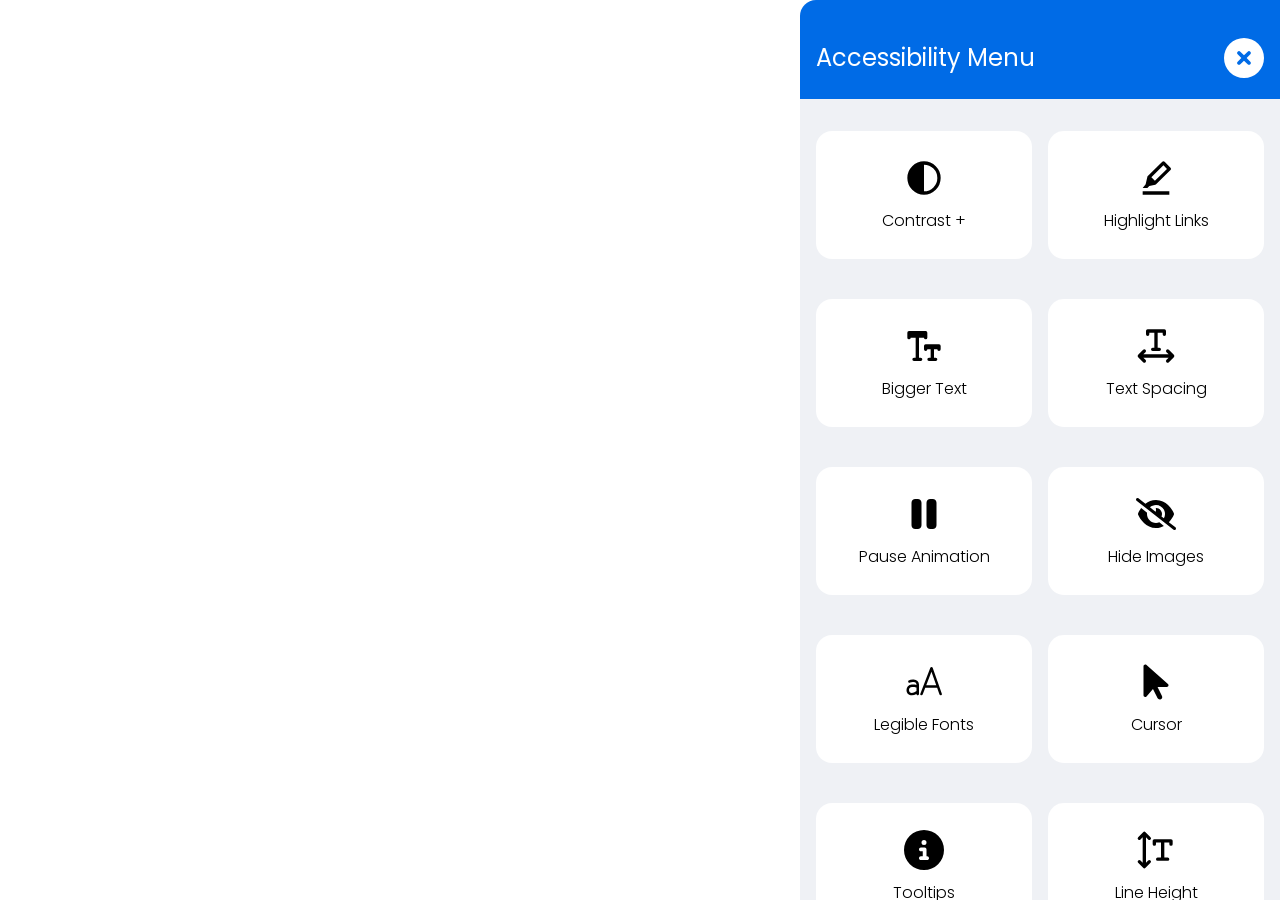
==== widget.html @ 1a70b775 "Update widget.html" ====
<!DOCTYPE html>
<html lang="en">
  <head>
    <meta charset="UTF-8" />
    <meta name="viewport" content="width=device-width, initial-scale=1.0" />
    <title>Accessibility</title>
    <link rel="stylesheet" href="./styles.css" />
    <link
      rel="stylesheet"
      href="https://fonts.googleapis.com/css2?family=Poppins:wght@400&display=swap"
    />
  </head>
  <body>
    <div class="widget">
      <div class="widget-header">
        <p class="widget-title">Accessibility Menu</p>
        <svg
          id="close-widget"
          xmlns="http://www.w3.org/2000/svg"
          viewBox="0 0 512 512"
        >
          <!--!Font Awesome Free 6.7.2 by @fontawesome - https://fontawesome.com License - https://fontawesome.com/license/free Copyright 2025 Fonticons, Inc.-->
          <path
            d="M256 512A256 256 0 1 0 256 0a256 256 0 1 0 0 512zM175 175c9.4-9.4 24.6-9.4 33.9 0l47 47 47-47c9.4-9.4 24.6-9.4 33.9 0s9.4 24.6 0 33.9l-47 47 47 47c9.4 9.4 9.4 24.6 0 33.9s-24.6 9.4-33.9 0l-47-47-47 47c-9.4 9.4-24.6 9.4-33.9 0s-9.4-24.6 0-33.9l47-47-47-47c-9.4-9.4-9.4-24.6 0-33.9z"
            fill="white"
          />
        </svg>
      </div>

      <div class="main-div">
        <div class="feature" id="contrastChange">
          <svg
            xmlns="http://www.w3.org/2000/svg"
            viewBox="0 0 24 24"
            fill="black"
          >
            <path
              d="M12 2a10 10 0 1 0 10 10A10 10 0 0 0 12 2zm0 18V4a8 8 0 0 1 0 16z"
            />
          </svg>
          <p id="contrastText">Contrast +</p>
        </div>

        <div class="feature" id="highlightLinks">
          <svg
            fill="#000000"
            viewBox="0 0 24 24"
            xmlns="http://www.w3.org/2000/svg"
          >
            <path
              d="m20.707 5.826-3.535-3.533a.999.999 0 0 0-1.408-.006L7.096 10.82a1.01 1.01 0 0 0-.273.488l-1.024 4.437L4 18h2.828l1.142-1.129 3.588-.828c.18-.042.345-.133.477-.262l8.667-8.535a1 1 0 0 0 .005-1.42zm-9.369 7.833-2.121-2.12 7.243-7.131 2.12 2.12-7.242 7.131zM4 20h16v2H4z"
            ></path>
          </svg>
          <p id="highlightText">Highlight Links</p>
        </div>

        <div class="feature" id="biggerText">
          <svg
            viewBox="0 0 24 24"
            fill="none"
            xmlns="http://www.w3.org/2000/svg"
          >
            <g id="SVGRepo_bgCarrier" stroke-width="0"></g>
            <g
              id="SVGRepo_tracerCarrier"
              stroke-linecap="round"
              stroke-linejoin="round"
            ></g>
            <g id="SVGRepo_iconCarrier">
              <path
                d="M8 4V20M17 12V20M6 20H10M15 20H19M13 7V4H3V7M21 14V12H13V14"
                stroke="#000000"
                stroke-width="2"
                stroke-linecap="round"
                stroke-linejoin="round"
              ></path>
            </g>
          </svg>
          <p>Bigger Text</p>
        </div>

        <div class="feature" id="textSpacing">
          <svg
            fill="#000000"
            viewBox="0 0 24 24"
            xmlns="http://www.w3.org/2000/svg"
          >
            <g id="SVGRepo_bgCarrier" stroke-width="0"></g>
            <g
              id="SVGRepo_tracerCarrier"
              stroke-linecap="round"
              stroke-linejoin="round"
            ></g>
            <g id="SVGRepo_iconCarrier">
              <path
                d="M16,5V4H13v9h1a1,1,0,0,1,0,2H10a1,1,0,0,1,0-2h1V4H8V5A1,1,0,0,1,6,5V3A1,1,0,0,1,7,2H17a1,1,0,0,1,1,1V5a1,1,0,0,1-2,0Zm3.707,9.293a1,1,0,0,0-1.414,1.414L19.586,17H4.414l1.293-1.293a1,1,0,0,0-1.414-1.414l-3,3a1,1,0,0,0,0,1.414l3,3a1,1,0,1,0,1.414-1.414L4.414,19H19.586l-1.293,1.293a1,1,0,1,0,1.414,1.414l3-3a1,1,0,0,0,0-1.414Z"
              ></path>
            </g>
          </svg>
          <p id="spacingText">Text Spacing</p>
        </div>

        <div class="feature" id="pauseAnimations">
          <svg xmlns="http://www.w3.org/2000/svg" viewBox="0 0 320 512">
            <path
              d="M48 64C21.5 64 0 85.5 0 112L0 400c0 26.5 21.5 48 48 48l32 0c26.5 0 48-21.5 48-48l0-288c0-26.5-21.5-48-48-48L48 64zm192 0c-26.5 0-48 21.5-48 48l0 288c0 26.5 21.5 48 48 48l32 0c26.5 0 48-21.5 48-48l0-288c0-26.5-21.5-48-48-48l-32 0z"
            />
          </svg>
          <p>Pause Animation</p>
        </div>

        <div class="feature" id="hideImages">
          <svg xmlns="http://www.w3.org/2000/svg" viewBox="0 0 640 512">
            <path
              d="M38.8 5.1C28.4-3.1 13.3-1.2 5.1 9.2S-1.2 34.7 9.2 42.9l592 464c10.4 8.2 25.5 6.3 33.7-4.1s6.3-25.5-4.1-33.7L525.6 386.7c39.6-40.6 66.4-86.1 79.9-118.4c3.3-7.9 3.3-16.7 0-24.6c-14.9-35.7-46.2-87.7-93-131.1C465.5 68.8 400.8 32 320 32c-68.2 0-125 26.3-169.3 60.8L38.8 5.1zM223.1 149.5C248.6 126.2 282.7 112 320 112c79.5 0 144 64.5 144 144c0 24.9-6.3 48.3-17.4 68.7L408 294.5c8.4-19.3 10.6-41.4 4.8-63.3c-11.1-41.5-47.8-69.4-88.6-71.1c-5.8-.2-9.2 6.1-7.4 11.7c2.1 6.4 3.3 13.2 3.3 20.3c0 10.2-2.4 19.8-6.6 28.3l-90.3-70.8zM373 389.9c-16.4 6.5-34.3 10.1-53 10.1c-79.5 0-144-64.5-144-144c0-6.9 .5-13.6 1.4-20.2L83.1 161.5C60.3 191.2 44 220.8 34.5 243.7c-3.3 7.9-3.3 16.7 0 24.6c14.9 35.7 46.2 87.7 93 131.1C174.5 443.2 239.2 480 320 480c47.8 0 89.9-12.9 126.2-32.5L373 389.9z"
            />
          </svg>
          <p>Hide Images</p>
        </div>

        <div class="feature" id="legibleFonts">
          <svg
            viewBox="0 0 24 24"
            fill="none"
            xmlns="http://www.w3.org/2000/svg"
          >
            <g id="SVGRepo_bgCarrier" stroke-width="0"></g>
            <g
              id="SVGRepo_tracerCarrier"
              stroke-linecap="round"
              stroke-linejoin="round"
            ></g>
            <g id="SVGRepo_iconCarrier">
              <path
                d="M16.5106 3.00008C16.8242 3.00452 17.1019 3.20362 17.2068 3.49919L22.7068 18.9992C22.8453 19.3896 22.6411 19.8183 22.2508 19.9568C21.8604 20.0953 21.4317 19.8912 21.2931 19.5008L19.8735 15.5L12.7558 15.5L11.1994 19.5207C11.0499 19.907 10.6155 20.099 10.2292 19.9494C9.84293 19.7999 9.651 19.3655 9.80053 18.9793L15.8005 3.47925C15.9137 3.18678 16.197 2.99563 16.5106 3.00008ZM16.4694 5.90659L13.3364 14L19.3412 14L16.4694 5.90659Z"
              ></path>
              <path
                d="M5.50005 10.5014L5.78725 10.5113C7.74783 10.6088 8.91466 11.7373 8.9955 13.5555L9 13.7604V19.2604C9 19.6401 8.71785 19.9539 8.35177 20.0035L8.25 20.0104C7.8703 20.0104 7.55651 19.7282 7.50685 19.3621L7.5 19.2604L7.49865 19.156C6.51108 19.7214 5.59755 20.0104 4.75 20.0104C2.91158 20.0104 1.5 18.7159 1.5 16.7604C1.5 15.036 2.68843 13.7549 4.6597 13.5158C5.592 13.4028 6.53953 13.4736 7.49853 13.7255C7.4887 12.6184 6.94255 12.0706 5.71275 12.0095C4.75051 11.9616 4.07429 12.0967 3.67825 12.3744C3.33911 12.6123 2.87139 12.5301 2.63357 12.191C2.39576 11.8518 2.47789 11.3841 2.81703 11.1463C3.47484 10.685 4.37072 10.4807 5.50005 10.5014ZM7.499 15.3241L7.19613 15.2338C6.38875 15.0117 5.60483 14.9486 4.8403 15.0413C3.60791 15.1908 3 15.8461 3 16.7967C3 17.8934 3.7124 18.5467 4.75 18.5467C5.43032 18.5467 6.26848 18.2324 7.25129 17.583L7.499 17.4141V15.3241Z"
              ></path>
            </g>
          </svg>
          <p id="legibleText">Legible Fonts</p>
        </div>

        <div class="feature" id="cursorChanger">
          <svg xmlns="http://www.w3.org/2000/svg" viewBox="0 0 320 512">
            <path
              d="M0 55.2L0 426c0 12.2 9.9 22 22 22c6.3 0 12.4-2.7 16.6-7.5L121.2 346l58.1 116.3c7.9 15.8 27.1 22.2 42.9 14.3s22.2-27.1 14.3-42.9L179.8 320l118.1 0c12.2 0 22.1-9.9 22.1-22.1c0-6.3-2.7-12.3-7.4-16.5L38.6 37.9C34.3 34.1 28.9 32 23.2 32C10.4 32 0 42.4 0 55.2z"
            />
          </svg>
          <p id="cursorText">Cursor</p>
        </div>

        <div class="feature" id="toolTip">
          <svg xmlns="http://www.w3.org/2000/svg" viewBox="0 0 512 512">
            <path
              d="M256 512A256 256 0 1 0 256 0a256 256 0 1 0 0 512zM216 336l24 0 0-64-24 0c-13.3 0-24-10.7-24-24s10.7-24 24-24l48 0c13.3 0 24 10.7 24 24l0 88 8 0c13.3 0 24 10.7 24 24s-10.7 24-24 24l-80 0c-13.3 0-24-10.7-24-24s10.7-24 24-24zm40-208a32 32 0 1 1 0 64 32 32 0 1 1 0-64z"
            />
          </svg>
          <p id="cursorText">Tooltips</p>
        </div>

        <div class="feature" id="lineHeight">
          <svg
            fill="#000000"
            viewBox="0 0 24 24"
            xmlns="http://www.w3.org/2000/svg"
          >
            <g id="SVGRepo_bgCarrier" stroke-width="0"></g>
            <g
              id="SVGRepo_tracerCarrier"
              stroke-linecap="round"
              stroke-linejoin="round"
            ></g>
            <g id="SVGRepo_iconCarrier">
              <path
                d="M22,6.5v2a1,1,0,0,1-2,0v-1H17v9h2a1,1,0,0,1,0,2H13a1,1,0,0,1,0-2h2v-9H12v1a1,1,0,0,1-2,0v-2a1,1,0,0,1,1-1H21A1,1,0,0,1,22,6.5ZM7.293,5.707A1,1,0,0,0,8.707,4.293l-3-3a1,1,0,0,0-1.414,0l-3,3A1,1,0,0,0,2.707,5.707L4,4.414V19.586L2.707,18.293a1,1,0,0,0-1.414,1.414l3,3a1,1,0,0,0,1.414,0l3-3a1,1,0,0,0-1.414-1.414L6,19.586V4.414Z"
              ></path>
            </g>
          </svg>
          <p id="lineHeightText">Line Height</p>
        </div>

        <div class="feature" id="alignmentChange">
          <div id="alignmentIcon">
            <svg xmlns="http://www.w3.org/2000/svg" viewBox="0 0 448 512">
              <path
                d="M288 64c0 17.7-14.3 32-32 32L32 96C14.3 96 0 81.7 0 64S14.3 32 32 32l224 0c17.7 0 32 14.3 32 32zm0 256c0 17.7-14.3 32-32 32L32 352c-17.7 0-32-14.3-32-32s14.3-32 32-32l224 0c17.7 0 32 14.3 32 32zM0 192c0-17.7 14.3-32 32-32l384 0c17.7 0 32 14.3 32 32s-14.3 32-32 32L32 224c-17.7 0-32-14.3-32-32zM448 448c0 17.7-14.3 32-32 32L32 480c-17.7 0-32-14.3-32-32s14.3-32 32-32l384 0c17.7 0 32 14.3 32 32z"
              />
            </svg>
          </div>
          <p id="alignText">Text Align</p>
        </div>

        <div class="feature" id="saturationChange">
          <svg xmlns="http://www.w3.org/2000/svg" viewBox="0 0 384 512">
            <path
              d="M192 512C86 512 0 426 0 320C0 228.8 130.2 57.7 166.6 11.7C172.6 4.2 181.5 0 191.1 0l1.8 0c9.6 0 18.5 4.2 24.5 11.7C253.8 57.7 384 228.8 384 320c0 106-86 192-192 192zM96 336c0-8.8-7.2-16-16-16s-16 7.2-16 16c0 61.9 50.1 112 112 112c8.8 0 16-7.2 16-16s-7.2-16-16-16c-44.2 0-80-35.8-80-80z"
            />
          </svg>
          <p id="saturationText">Saturation</p>
        </div>

        <div class="feature" id="imageAlt">
          <svg
            viewBox="0 0 24 24"
            fill="none"
            xmlns="http://www.w3.org/2000/svg"
          >
            <g id="SVGRepo_bgCarrier" stroke-width="0"></g>
            <g
              id="SVGRepo_tracerCarrier"
              stroke-linecap="round"
              stroke-linejoin="round"
            ></g>
            <g id="SVGRepo_iconCarrier">
              <path
                d="M1 3C1 1.89543 1.89543 1 3 1H10C11.1046 1 12 1.89543 12 3V9C12 10.1046 11.1046 11 10 11H3C1.89543 11 1 10.1046 1 9V3ZM3.5 4C3.22386 4 3 4.22386 3 4.5C3 4.77614 3.22386 5 3.5 5H9.5C9.77614 5 10 4.77614 10 4.5C10 4.22386 9.77614 4 9.5 4H3.5ZM3.5 7C3.22386 7 3 7.22386 3 7.5C3 7.77614 3.22386 8 3.5 8H9.5C9.77614 8 10 7.77614 10 7.5C10 7.22386 9.77614 7 9.5 7H3.5Z"
                fill="#212121"
              ></path>
              <path
                d="M4 12H5.5V18.75C5.5 18.9584 5.53643 19.1583 5.60326 19.3437L11.4258 13.643C12.2589 12.8273 13.5675 12.7885 14.4458 13.5266L14.5742 13.6431L20.3964 19.3447C20.4634 19.159 20.5 18.9588 20.5 18.75V7.25C20.5 6.2835 19.7165 5.5 18.75 5.5H13V4H18.75C20.5449 4 22 5.45507 22 7.25V18.75C22 20.5449 20.5449 22 18.75 22H7.25C5.45507 22 4 20.5449 4 18.75V12ZM19.3305 20.4014L13.5247 14.7148C13.2596 14.4553 12.8501 14.4316 12.5588 14.644L12.4752 14.7148L6.66845 20.4011C6.8504 20.4651 7.04613 20.5 7.25 20.5H18.75C18.9535 20.5 19.1489 20.4653 19.3305 20.4014Z"
                fill="#212121"
              ></path>
              <path
                d="M16.2521 7.5C17.4959 7.5 18.5042 8.50831 18.5042 9.75212C18.5042 10.9959 17.4959 12.0042 16.2521 12.0042C15.0083 12.0042 14 10.9959 14 9.75212C14 8.50831 15.0083 7.5 16.2521 7.5ZM16.2521 9C15.8367 9 15.5 9.33673 15.5 9.75212C15.5 10.1675 15.8367 10.5042 16.2521 10.5042C16.6675 10.5042 17.0042 10.1675 17.0042 9.75212C17.0042 9.33673 16.6675 9 16.2521 9Z"
                fill="#212121"
              ></path>
            </g>
          </svg>
          <p id="saturationText">Image Alt</p>
        </div>

        <div class="feature" id="focusChanger">
          <svg
            fill="#000000"
            height="200px"
            width="200px"
            version="1.1"
            id="Capa_1"
            xmlns="http://www.w3.org/2000/svg"
            xmlns:xlink="http://www.w3.org/1999/xlink"
            viewBox="0 0 54 54"
            xml:space="preserve"
          >
            <g id="SVGRepo_bgCarrier" stroke-width="0"></g>
            <g
              id="SVGRepo_tracerCarrier"
              stroke-linecap="round"
              stroke-linejoin="round"
            ></g>
            <g id="SVGRepo_iconCarrier">
              <g>
                <path
                  d="M46.092,7.908C40.992,2.809,34.212,0,27,0C20.123,0,13.642,2.559,8.632,7.218L8.615,7.201L7.201,8.615l0.018,0.018 c-9.827,10.574-9.601,27.168,0.689,37.459C13.008,51.191,19.788,54,27,54c6.877,0,13.358-2.559,18.367-7.218l0.018,0.018 l1.414-1.414l-0.018-0.018C56.608,34.793,56.382,18.198,46.092,7.908z M27,52c-6.678,0-12.956-2.601-17.678-7.322 c-9.51-9.511-9.736-24.837-0.689-34.631l13.132,13.132H10.73c-0.553,0-1,0.448-1,1s0.447,1,1,1h13.449c0.553,0,1-0.448,1-1v-13.45 c0-0.552-0.447-1-1-1s-1,0.448-1,1v11.035L10.047,8.632C14.677,4.351,20.657,2,27,2c6.678,0,12.956,2.601,17.678,7.322 c9.51,9.51,9.736,24.837,0.689,34.631L32.234,30.821h11.036c0.553,0,1-0.448,1-1s-0.447-1-1-1H29.821c-0.553,0-1,0.448-1,1v13.45 c0,0.552,0.447,1,1,1s1-0.448,1-1V32.236l13.132,13.132C39.323,49.65,33.343,52,27,52z"
                ></path>
              </g>
            </g>
          </svg>
          <p id="saturationText">Focus Changer</p>
        </div>
        <div class="resetButton" id="resetSettings">
          <svg xmlns="http://www.w3.org/2000/svg" viewBox="0 0 512 512">
            <path
              d="M142.9 142.9c-17.5 17.5-30.1 38-37.8 59.8c-5.9 16.7-24.2 25.4-40.8 19.5s-25.4-24.2-19.5-40.8C55.6 150.7 73.2 122 97.6 97.6c87.2-87.2 228.3-87.5 315.8-1L455 55c6.9-6.9 17.2-8.9 26.2-5.2s14.8 12.5 14.8 22.2l0 128c0 13.3-10.7 24-24 24l-8.4 0c0 0 0 0 0 0L344 224c-9.7 0-18.5-5.8-22.2-14.8s-1.7-19.3 5.2-26.2l41.1-41.1c-62.6-61.5-163.1-61.2-225.3 1zM16 312c0-13.3 10.7-24 24-24l7.6 0 .7 0L168 288c9.7 0 18.5 5.8 22.2 14.8s1.7 19.3-5.2 26.2l-41.1 41.1c62.6 61.5 163.1 61.2 225.3-1c17.5-17.5 30.1-38 37.8-59.8c5.9-16.7 24.2-25.4 40.8-19.5s25.4 24.2 19.5 40.8c-10.8 30.6-28.4 59.3-52.9 83.8c-87.2 87.2-228.3 87.5-315.8 1L57 457c-6.9 6.9-17.2 8.9-26.2 5.2S16 449.7 16 440l0-119.6 0-.7 0-7.6z"
            />
          </svg>
          <p>Reset All Accessibility Settings</p>
        </div>
      </div>
    </div>
    <script src="https://nikhilignattius.github.io/WEBZIBLE/scripts.js" type="module"></script>
  </body>
</html>
---- styles.css ----
:root {
  --widget-color-1: #e74344;
  --widget-color-2: #20a25c;
  --widget-color-3: #377cba;
  --widget-color-4: #fbba34;
}

body {
  font-family: "Poppins", serif;
  margin: 0;
  padding: 0;
}

.widget {
  position: fixed;
  background-color: #006be6;
  width: 30em;
  height: 100vh;
  padding-top: 1em;
  right: 0;
  top: 0;
  font-weight: 400;
  font-style: normal;
  opacity: 1;
  display: block;
  overflow-y: auto;
  border-radius: 16px 0 0 16px;
  z-index: 9999;
  scrollbar-width: none;
}

.widget-title {
  color: white;
  font-size: 1.5rem;
}

.main-div {
  background-color: #eff1f5;
  /* border-radius: 16px 0 0 16px; */
  width: 100%;
  /* height: calc(100vh - 3em); */
  display: flex;
  flex-wrap: wrap;
  justify-content: space-between;
  align-content: flex-start;
  overflow-y: auto;
  padding: 1em;
  gap: 0.5em;
  box-sizing: border-box;
}

.feature {
  background-color: white;
  padding: 1em;
  margin: 1em 0;
  border-radius: 16px;
  text-align: center;
  border: 2px solid transparent;
  transition: border 0.05s ease;
  width: calc(50% - 0.5em);
  box-sizing: border-box;
  display: flex;
  flex-direction: column;
  align-items: center;
  height: 8em;
  justify-content: center;
  cursor: pointer;
}

.feature:hover {
  border: 3px solid #006be6;
}

.feature svg {
  width: 2.5rem;
  height: 2.5rem;
  margin-bottom: 10px;
  fill: black;
}

.feature p {
  font-weight: 300;
  margin: 0;
}

.feature.selected {
  border: 3px solid #006be6;
  color: #006be6;
}

.feature.selected svg {
  fill: #006be6;
}

.widget-header {
  /* border: 1px solid red; */
  display: flex;
  align-items: center;
  margin: 0 1em;

  justify-content: space-between;
}

.widget-header > svg {
  /* border: 1px solid red; */
  width: 2.5em;
  height: 2.5em;
  /* fill: white; */
  /* margin: 0.5em; */
  cursor: pointer;
}

.resetButton {
  display: flex;
  background-color: #006be6;
  color: white;
  padding: 0.5em 1em;
  border-radius: 8px;
  cursor: pointer;
  margin: 2em 1em 4em;
  width: 100%;
  align-items: center;
  justify-content: center;
  /* margin-bottom: 2em; */
}

.resetButton svg {
  width: 1.5em;
  height: 1.5em;
  margin-right: 0.5em;
  fill: white;
}
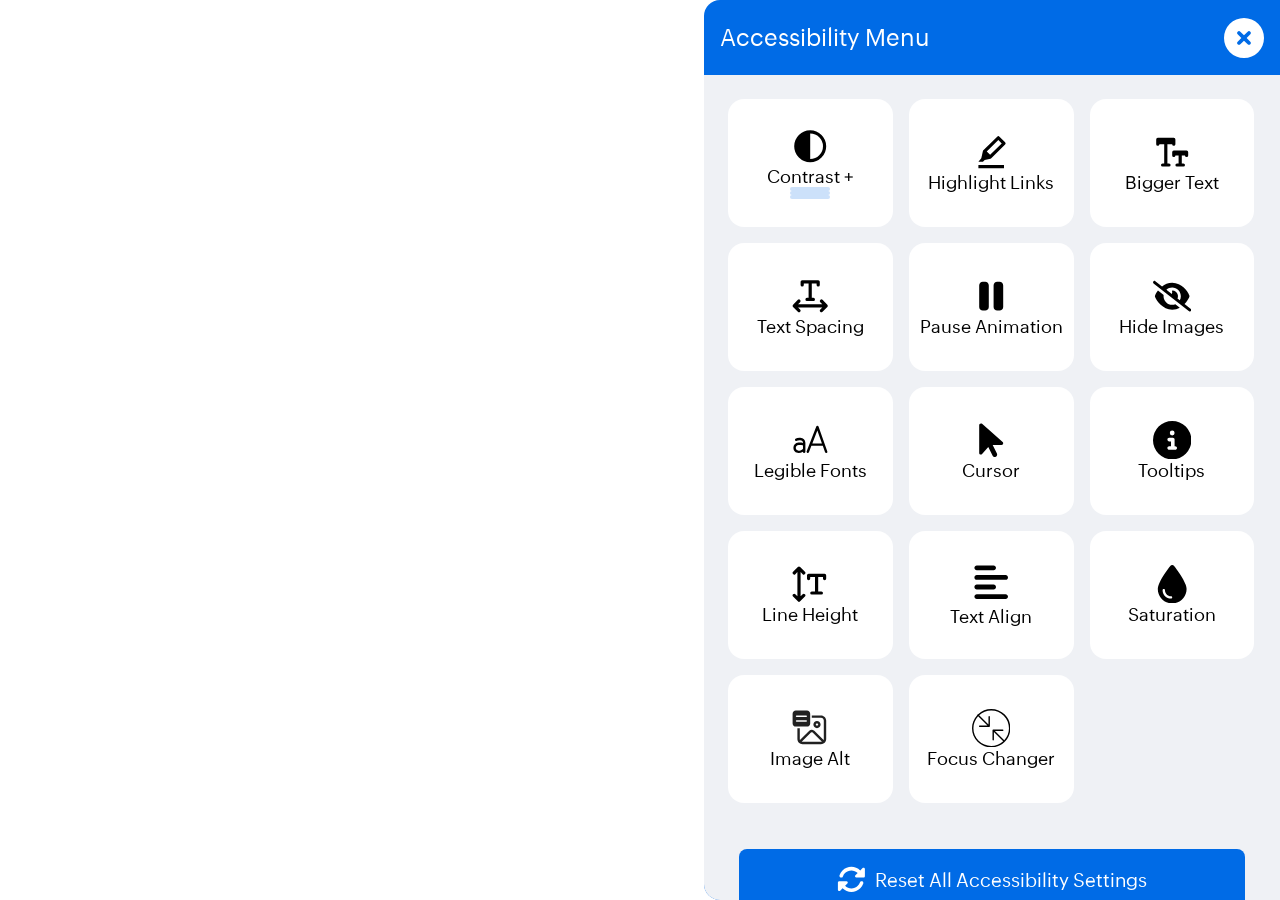
==== commit 2427a134: "Add files via upload" ====
--- a/widget.html
+++ b/widget.html
@@ -5,10 +5,7 @@
     <meta name="viewport" content="width=device-width, initial-scale=1.0" />
     <title>Accessibility</title>
     <link rel="stylesheet" href="./styles.css" />
-    <link
-      rel="stylesheet"
-      href="https://fonts.googleapis.com/css2?family=Poppins:wght@400&display=swap"
-    />
+    <link href="https://fonts.googleapis.com/css2?family=Lato:ital,wght@0,100;0,300;0,400;0,700;0,900;1,100;1,300;1,400;1,700;1,900&display=swap" rel="stylesheet">
   </head>
   <body>
     <div class="widget">
@@ -39,6 +36,9 @@
             />
           </svg>
           <p id="contrastText">Contrast +</p>
+          <div id="option1" class="option"></div>
+          <div id="option2" class="option"></div>
+          <div id="option3" class="option"></div>
         </div>
 
         <div class="feature" id="highlightLinks">
@@ -269,6 +269,6 @@
         </div>
       </div>
     </div>
-    <script src="https://nikhilignattius.github.io/WEBZIBLE/scripts.js" type="module"></script>
+    <script src="./scripts.js" type="module"></script>
   </body>
 </html>
--- a/styles.css
+++ b/styles.css
@@ -1,22 +1,27 @@
+@font-face {
+  font-family: Puvi;
+  src: url("Zoho-Puvi-Regular.ttf");
+}
+
 :root {
-  --widget-color-1: #e74344;
-  --widget-color-2: #20a25c;
-  --widget-color-3: #377cba;
-  --widget-color-4: #fbba34;
+  --widget-color-1: rgb(231, 67, 68);
+  --widget-color-2: rgb(32, 162, 92);
+  --widget-color-3: rgb(55, 124, 186);
+  --widget-color-4: rgb(251, 186, 52);
 }
 
 body {
-  font-family: "Poppins", serif;
+  font-family: Puvi;
   margin: 0;
   padding: 0;
 }
 
-.widget {
+.widget,
+.widget2,.widget3 {
   position: fixed;
   background-color: #006be6;
-  width: 30em;
+  width: 36em;
   height: 100vh;
-  padding-top: 1em;
   right: 0;
   top: 0;
   font-weight: 400;
@@ -38,26 +43,28 @@
   background-color: #eff1f5;
   /* border-radius: 16px 0 0 16px; */
   width: 100%;
-  /* height: calc(100vh - 3em); */
+  height: 92.9vh;
   display: flex;
   flex-wrap: wrap;
-  justify-content: space-between;
-  align-content: flex-start;
   overflow-y: auto;
   padding: 1em;
-  gap: 0.5em;
+  /* gap: 0.5em; */
   box-sizing: border-box;
-}
+  /* scrollbar-width: none; */
+  /* text-align: center; */
+  /* justify-content:center; */
+}
+
 
 .feature {
+  position: relative;
   background-color: white;
-  padding: 1em;
-  margin: 1em 0;
+  margin: 0.5em;
   border-radius: 16px;
   text-align: center;
-  border: 2px solid transparent;
+  border: 3px solid transparent;
   transition: border 0.05s ease;
-  width: calc(50% - 0.5em);
+  width: calc(50% - 6.7em);
   box-sizing: border-box;
   display: flex;
   flex-direction: column;
@@ -65,6 +72,8 @@
   height: 8em;
   justify-content: center;
   cursor: pointer;
+  user-select: none;
+  padding: 0.1em;
 }
 
 .feature:hover {
@@ -72,15 +81,16 @@
 }
 
 .feature svg {
-  width: 2.5rem;
-  height: 2.5rem;
-  margin-bottom: 10px;
+  width: 2.4em;
+  height: 2.4em;
+  margin-bottom: 2px;
   fill: black;
 }
 
 .feature p {
-  font-weight: 300;
+  /* font-weight: 300; */
   margin: 0;
+  font-size: 1.1rem;
 }
 
 .feature.selected {
@@ -114,14 +124,15 @@
   display: flex;
   background-color: #006be6;
   color: white;
-  padding: 0.5em 1em;
+  /* padding: 0.5em 1em; */
   border-radius: 8px;
   cursor: pointer;
-  margin: 2em 1em 4em;
+  margin: 2em 1em 0em;
   width: 100%;
   align-items: center;
   justify-content: center;
-  /* margin-bottom: 2em; */
+  margin-bottom: 2em;
+  font-size: 1.2rem;
 }
 
 .resetButton svg {
@@ -130,3 +141,68 @@
   margin-right: 0.5em;
   fill: white;
 }
+
+.widget2,.widget3 {
+  display: none;
+  transform: translateX(100%);
+}
+
+.widget2 svg,.widget3 svg {
+  fill: white;
+}
+
+.option {
+  width: 40px;
+  height: 4px;
+  border-radius: 8px;
+  background-color: rgba(0, 107, 230, 0.2);
+}
+
+.option.selected {
+  background-color: rgb(0, 107, 230);
+}
+
+.option-total {
+  /* border: 1px solid red; */
+  display: flex;
+  gap: 0.3em;
+  justify-content: center;
+  align-items: center;
+  margin-top: 1em;
+  display: none;
+  position: absolute;
+  bottom: 0.5em;
+}
+
+.tick-check {
+  position: absolute;
+  font-size: 10px;
+  top: 4px;
+  right: 4px;
+  display: none;
+}
+
+#biggerText .option {
+  width: 30px;
+}
+
+#alignmentChange .option {
+  width: 30px;
+}
+
+#legibleFonts .option {
+  width: 30px;
+}
+
+
+.widget3  .main-div {
+  /* display: none;  */
+  flex-direction: column;
+  align-items: center;
+  gap: 20px;
+  border: 2px solid black;
+  height: 100dvh;
+  /* width: 400px; */
+  position: absolute;
+  right: 0;
+}
